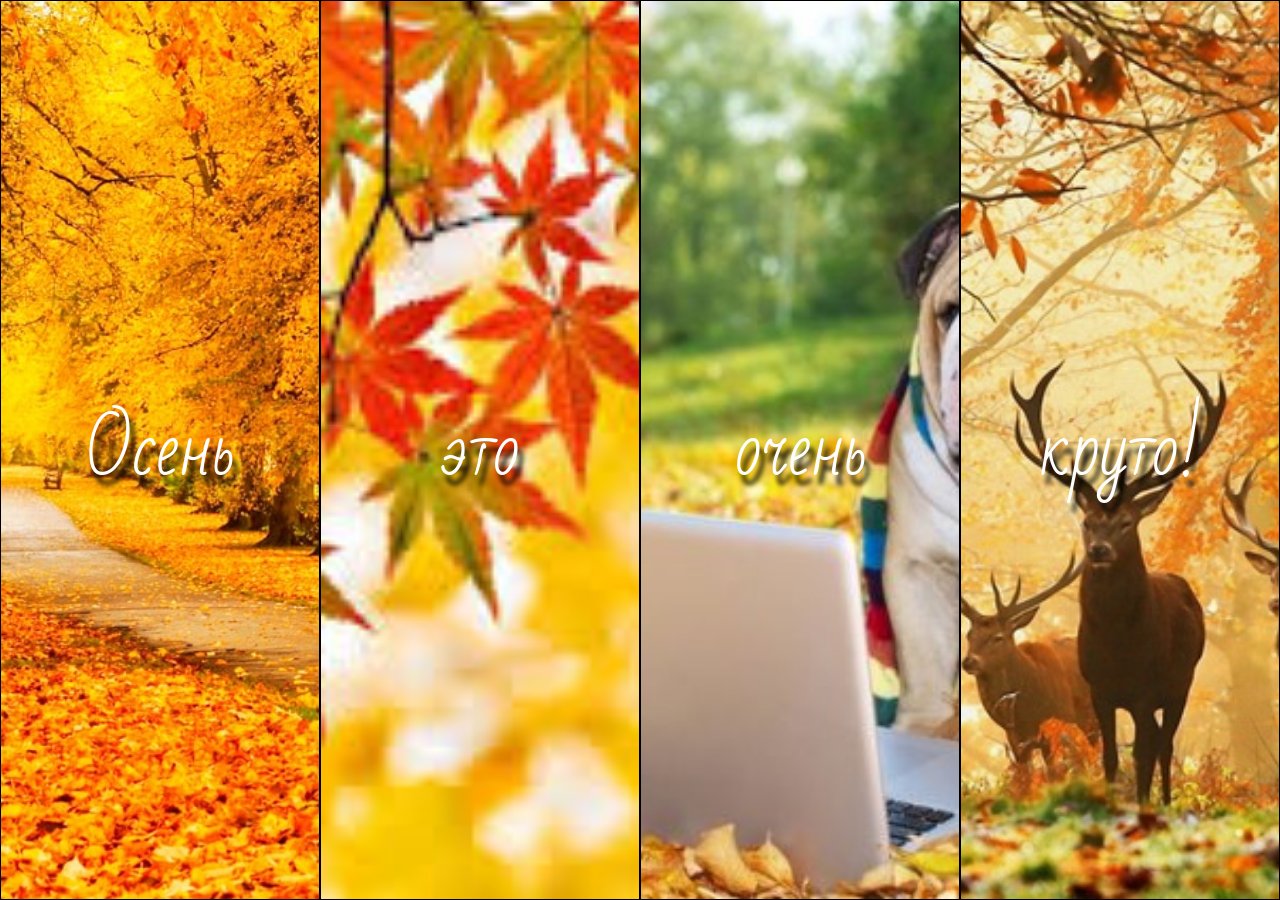
==== index.html @ 92856f08 "fix" ====
<!DOCTYPE html>
<html lang="en">
<head>
    <meta charset="UTF-8">
    <meta name="viewport" content="width=device-width, initial-scale=1.0">
    <title>Сайт про Осень</title>
    <link rel="stylesheet" href="css/defaultStyle.css">
    <link rel="stylesheet" href="css/style.css">
    <link href="https://fonts.googleapis.com/css2?family=Bad+Script&display=swap" rel="stylesheet">
    <link rel="icon" href="img/favicon.ico">
</head>
<body>
    <div class="slider">
        <div class="item item-1"><span>Осень</span></div>
        <div class="item item-2"><span>это</span></div>
        <div class="item item-3"><span>очень</span></div>
        <div class="item item-4"><span>круто!</span></div>
    </div>
</body>
</html>
---- css/defaultStyle.css ----
* {
  box-sizing: border-box;
  margin: 0;
  padding: 0;
  user-select: none;
}

body {
  margin: 0;
  font-family: 'Bad Script', sans-serif;
}

@media (max-width: 640px) {
  .slider {
    height: 100vh;
    flex-direction: column;
  }

  .item {
    width: 100%;
    user-select: none;
    cursor: none;
  }

  .item:hover {
    flex-grow: 30%;
  }
}
---- css/style.css ----
.slider {
    display: flex;
    justify-content: center;
}

.item {
    user-select: none;
    border: 1px solid black;
    /* cursor: default; */
    cursor: pointer;
    height: 100vh;
    display: flex;
    flex-basis: 25%;
    justify-content: center;
    align-items: center;
    background-color: #aeaeae;
    transition: all 2s;
}

.item:hover {
    flex-basis: 70%;
}

span {
    color: white;
    font-size: 70px;
    text-shadow: 5px 10px 5px black;
    user-select: text;
}

.item:hover span {
    font-size: 100px;
    transition: 0.5s;
}

.item-1 {
    background: url(../img/1.jpg) center;
    background-size: cover;
}
.item-2 {
    background: url(../img/2.jpg) center;
    background-size: cover;
}

.item-3 {
    background: url(../img/3.jpg) center;
    background-size: cover;
}

.item-4 {
    background: url(../img/4.jpg) center;
    background-size: cover;
}
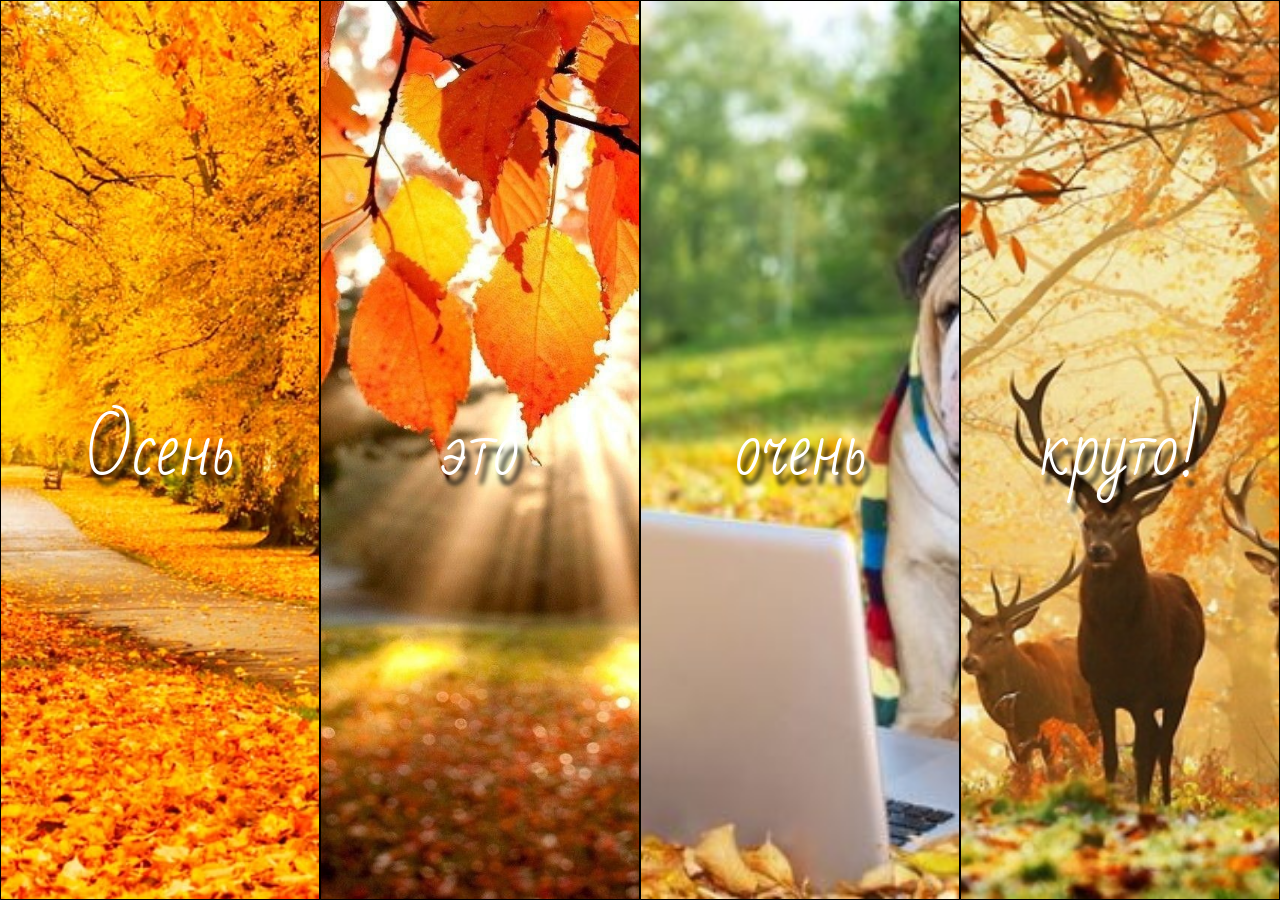
==== commit 2d475671: "rename title" ====
--- a/index.html
+++ b/index.html
@@ -3,7 +3,7 @@
 <head>
     <meta charset="UTF-8">
     <meta name="viewport" content="width=device-width, initial-scale=1.0">
-    <title>Сайт про Осень</title>
+    <title>Autumn It's Cool</title>
     <link rel="stylesheet" href="css/defaultStyle.css">
     <link rel="stylesheet" href="css/style.css">
     <link href="https://fonts.googleapis.com/css2?family=Bad+Script&display=swap" rel="stylesheet">
--- a/css/style.css
+++ b/css/style.css
@@ -37,15 +37,18 @@
 .item-1 {
     background: url(../img/1.jpg) center;
     background-size: cover;
+    background-position: center;
 }
 .item-2 {
     background: url(../img/2.jpg) center;
     background-size: cover;
+
 }
 
 .item-3 {
     background: url(../img/3.jpg) center;
     background-size: cover;
+    background-position: center;    
 }
 
 .item-4 {
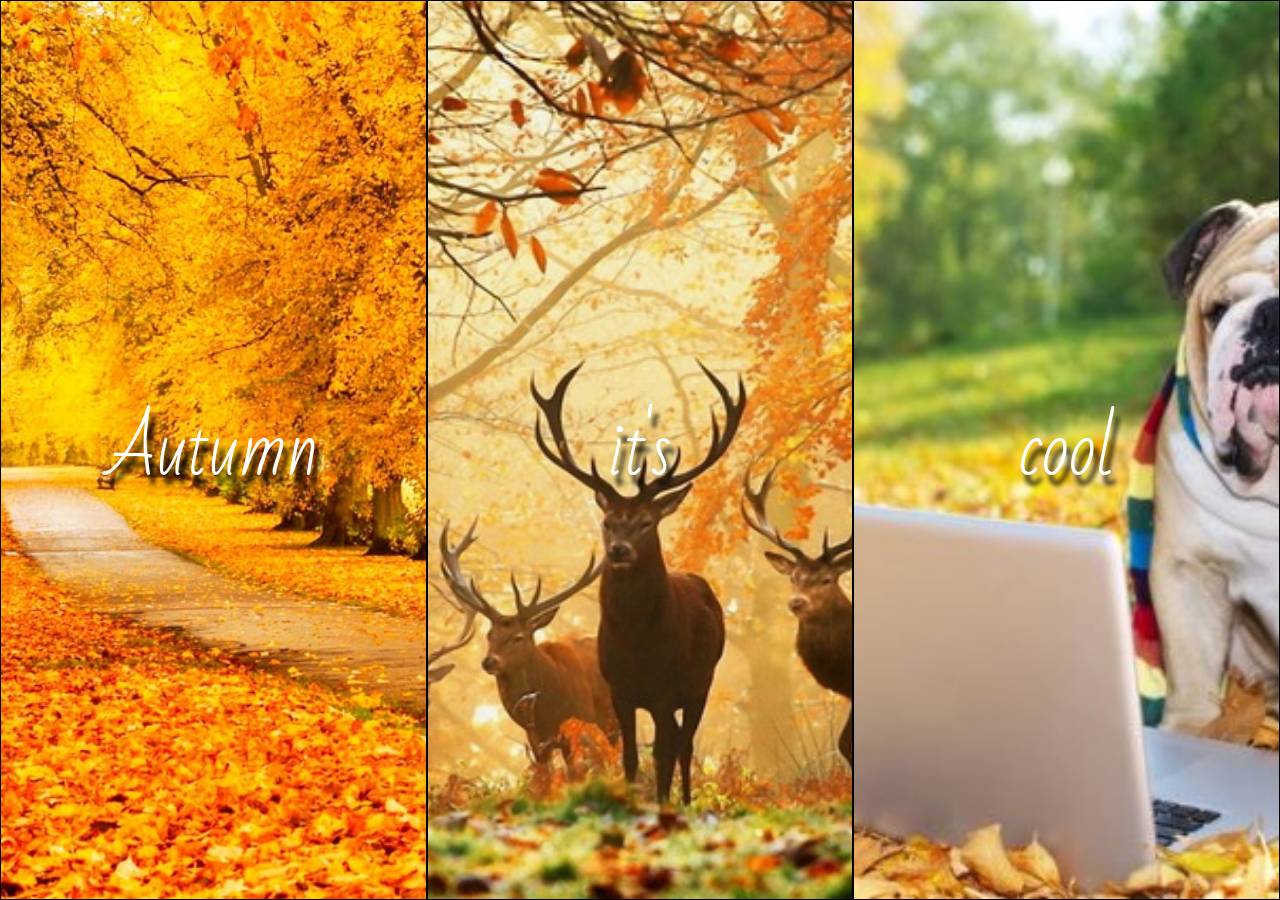
==== commit 82c9ab77: "Upd" ====
--- a/index.html
+++ b/index.html
@@ -3,18 +3,17 @@
 <head>
     <meta charset="UTF-8">
     <meta name="viewport" content="width=device-width, initial-scale=1.0">
-    <title>Autumn It's Cool</title>
+    <title>Autumn It's Cool site</title>
     <link rel="stylesheet" href="css/defaultStyle.css">
     <link rel="stylesheet" href="css/style.css">
     <link href="https://fonts.googleapis.com/css2?family=Bad+Script&display=swap" rel="stylesheet">
-    <link rel="icon" href="img/favicon.ico">
+    <link rel="icon" href="img/icon.png">
 </head>
 <body>
     <div class="slider">
-        <div class="item item-1"><span>Осень</span></div>
-        <div class="item item-2"><span>это</span></div>
-        <div class="item item-3"><span>очень</span></div>
-        <div class="item item-4"><span>круто!</span></div>
+        <div class="item item-1"><span>Autumn</span></div>
+        <div class="item item-2"><span>it's</span></div>
+        <div class="item item-3"><span>cool</span></div>
     </div>
 </body>
 </html>
--- a/css/style.css
+++ b/css/style.css
@@ -7,11 +7,10 @@
 .item {
     user-select: none;
     border: 1px solid black;
-    /* cursor: default; */
-    cursor: pointer;
+    cursor: default;
     height: 100vh;
     display: flex;
-    flex-basis: 25%;
+    flex-basis: 35%;
     justify-content: center;
     align-items: center;
     background-color: #aeaeae;
@@ -32,6 +31,7 @@
 .item:hover span {
     font-size: 100px;
     transition: 0.5s;
+    color: orange;
 }
 
 .item-1 {
@@ -39,10 +39,10 @@
     background-size: cover;
     background-position: center;
 }
+
 .item-2 {
     background: url(../img/2.jpg) center;
     background-size: cover;
-
 }
 
 .item-3 {
@@ -50,8 +50,3 @@
     background-size: cover;
     background-position: center;    
 }
-
-.item-4 {
-    background: url(../img/4.jpg) center;
-    background-size: cover;
-}
